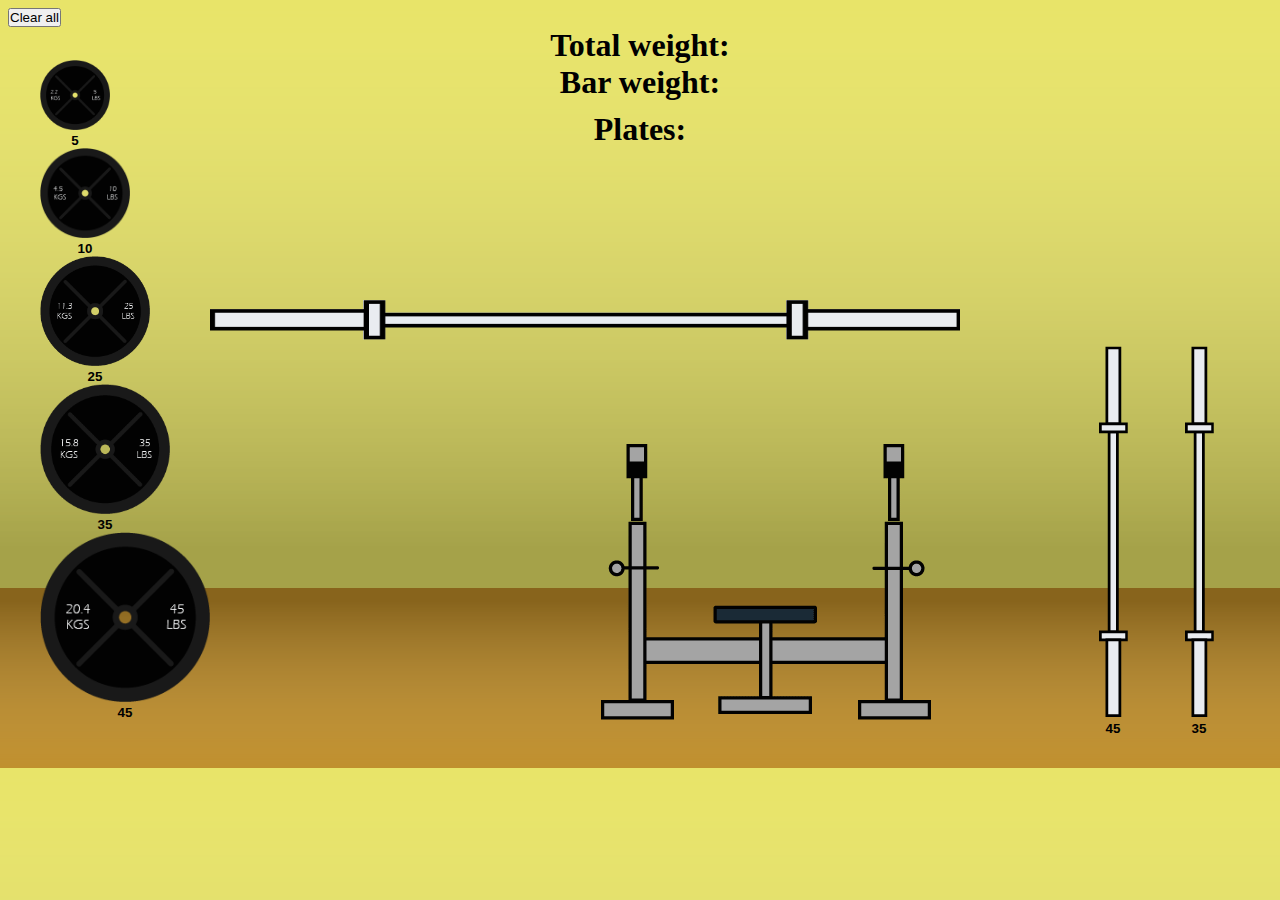
==== index.html @ acc4b399 "small style improvements" ====
<!DOCTYPE html>
<html lang="en">
<head>
    <meta charset="UTF-8">
    <meta name="viewport" content="width=device-width, initial-scale=1.0">
    <meta http-equiv="X-UA-Compatible" content="ie=edge">
    <link rel="stylesheet" href="./home/css/style.css">
    <title>Document</title>
  </head>
  <body>
      <button id="clear">Clear all</button>
    <div id="plates">
      <button id="5" class="plate" value="10"><img src="./images/5.png" style="height: 70px; width: 70px;"><h4>5</h4></button>
      <button id="10" class="plate" value="20"><img src="./images/10.png" style="height: 90px; width: 90px;"><h4>10</h4></button>
      <button id="25" class="plate" value="50"><img src="./images/25.png" style="height: 110px; width: 110px;"><h4>25</h4></button>
      <button id="35" class="plate" value="70"><img src="./images/35.png" style="height: 130px; width: 130px;"><h4>35</h4></button>
      <button id="45" class="plate" value="90"><img src="./images/45.png" style="height: 170px; width: 170px;"><h4>45</h4></button>
    </div>
    <img id="barbell" src="./images/barbell_0.png" style="height: 100px; width: 750px;">
    <!-- <img id="barbell" src="../images/barbell_.png" style="height: 100px; width: 800px;"> -->

    <div id="bars">
      <button id="Bs45" class="bar" value="45"><img src="./images/rack45.png"><h4>45</h4></button>
      <button id="B35" class="bar" value="35"><img src="./images/rack45.png"><h4>35</h4></button>
      
    </div>
    
    <h1 class="TW">Total weight: <span  class="TW" id="TW"></span></h1>
    <h1 class="BW">Bar weight: <span id="BW"></span></h1>
    <h1 class="Plates">Plates: <span id="Plates"></span></h1>



    <script
  src="https://code.jquery.com/jquery-3.4.1.js"
  integrity="sha256-WpOohJOqMqqyKL9FccASB9O0KwACQJpFTUBLTYOVvVU="
  crossorigin="anonymous"></script>
    <script src="./home/js/index.js"></script>
</body>
</html>
---- home/css/style.css ----
html{
    background-image: url("../../images/barbell-calculator.png");
    height: 100%;
    width: 100%;
    /* margin-left: 2%; */
    /* background-position: center;
    background-size: cover;
    margin: 0px;
    padding: 0px; */
}
.TW{
    text-align: center;
    margin: 0px;
    padding: 0px;
}
.BW{
    text-align: center;
    margin: 0px;
    padding: 0px;
}
#clear{
    align-content: center;
    margin: 0px;
    padding: 0px;
}
/* the text plates */
.Plates{
    text-align: center;
    margin: 0px;
    margin-top: 10px;
    padding: 0px;
}
/* the button plates */
.plate {
    background: none;
    border: none;
    text-align: center;
    display: block;
    margin:none; 
    padding: 0px;
}
/* the button plates container */
#plates{
    text-align: center;
    position: absolute;
    margin-top: 10px;
    left: 40px;
    top: 50px;
}
#plates h4{
    margin: 0px;
    padding: 0px;
}
#barbell {
    position: absolute;
    top: 30%;
    right: 25%
}
.bar {
    background: none;
    border: none;
    text-align: center;
}
.bar h4{
    margin: 0px;
    padding: 0px;
}
.newplate{
    display: inline-block;
    border: solid black 1px;
}
.newplate h4{
    margin: 2px;

}

#bars{
    position: absolute;
    right: 40px;
    top: 325px;
}
#bars button{
    display: inline-block;
    margin: 20px;
}
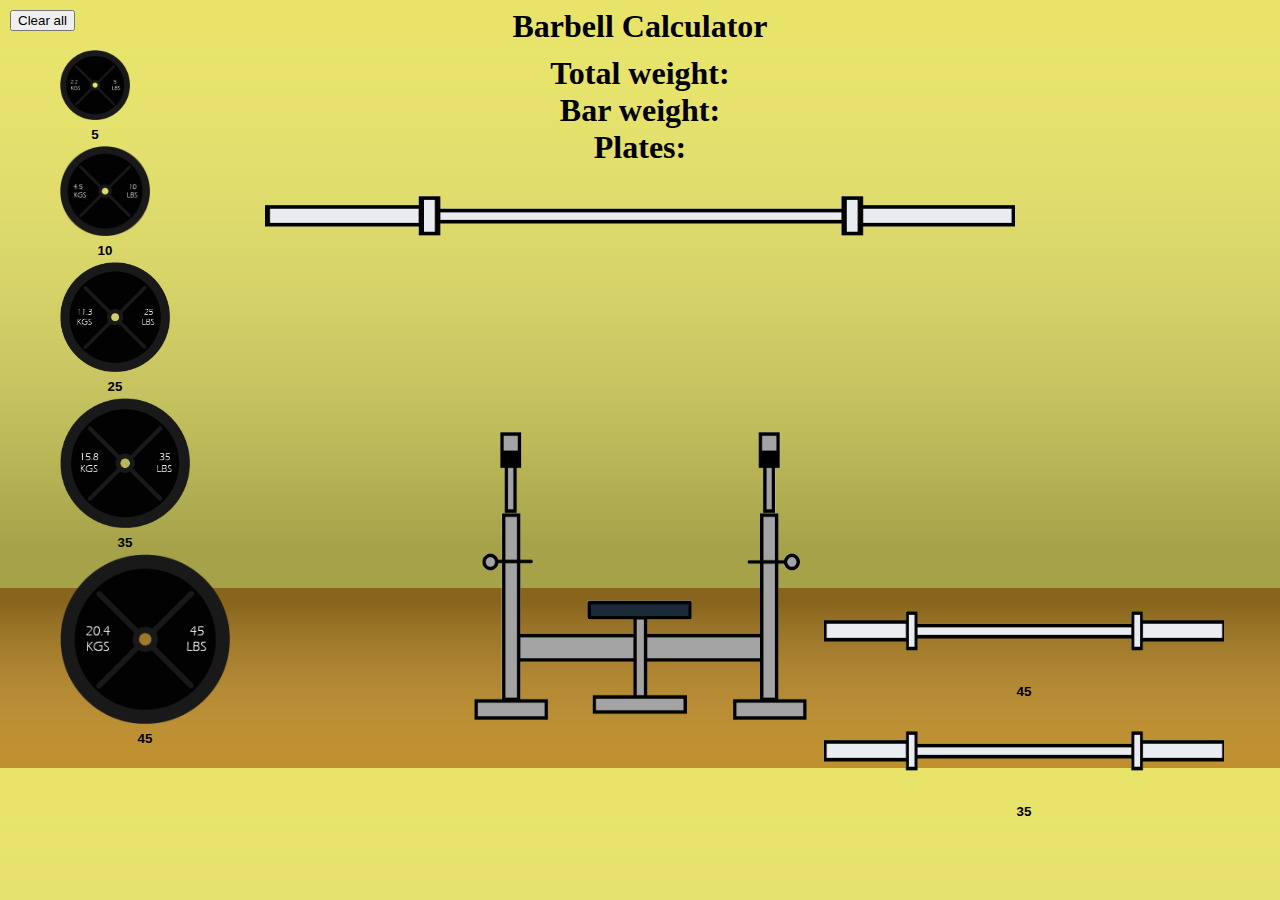
==== commit 7f0a8bf7: "cleaner HTML/CSS, easier to make responsive" ====
--- a/index.html
+++ b/index.html
@@ -8,29 +8,30 @@
     <title>Document</title>
   </head>
   <body>
+    <div id="info">
+      <h1 class="title">Barbell Calculator</h1>
+      <h1 class="TW">Total weight: <span  class="TW" id="TW"></span></h1>
+      <h1 class="BW">Bar weight: <span id="BW"></span></h1>
+      <h1 class="Platesinfo">Plates: <span id="Plates"></span></h1>
       <button id="clear">Clear all</button>
-    <div id="plates">
-      <button id="5" class="plate" value="10"><img src="./images/5.png" style="height: 70px; width: 70px;"><h4>5</h4></button>
-      <button id="10" class="plate" value="20"><img src="./images/10.png" style="height: 90px; width: 90px;"><h4>10</h4></button>
-      <button id="25" class="plate" value="50"><img src="./images/25.png" style="height: 110px; width: 110px;"><h4>25</h4></button>
-      <button id="35" class="plate" value="70"><img src="./images/35.png" style="height: 130px; width: 130px;"><h4>35</h4></button>
-      <button id="45" class="plate" value="90"><img src="./images/45.png" style="height: 170px; width: 170px;"><h4>45</h4></button>
     </div>
-    <img id="barbell" src="./images/barbell_0.png" style="height: 100px; width: 750px;">
-    <!-- <img id="barbell" src="../images/barbell_.png" style="height: 100px; width: 800px;"> -->
 
+    <div id="plateOptions">
+      <button id="5" class="plate option" value="10"><img id="five" src="./images/5.png"><h4>5</h4></button>
+      <button id="10" class="plate option" value="20"><img id="ten" src="./images/10.png"><h4>10</h4></button>
+      <button id="25" class="plate option" value="50"><img id="twentyfive" src="./images/25.png"><h4>25</h4></button>
+      <button id="35" class="plate option" value="70"><img id="thirtyfive" src="./images/35.png"><h4>35</h4></button>
+      <button id="45" class="plate option" value="90"><img id="fortyfive" src="./images/45.png"><h4>45</h4></button>
+    </div>
+
+    <img id="barbell" src="./images/barbell_0.png" >
+      
     <div id="bars">
-      <button id="Bs45" class="bar" value="45"><img src="./images/rack45.png"><h4>45</h4></button>
-      <button id="B35" class="bar" value="35"><img src="./images/rack45.png"><h4>35</h4></button>
-      
+      <button  class="bar" value="45"><img src="./images/barbell_0.png"><h4>45</h4></button>
+      <button  class="bar" value="35"><img src="./images/barbell_0.png"><h4>35</h4></button>
     </div>
-    
-    <h1 class="TW">Total weight: <span  class="TW" id="TW"></span></h1>
-    <h1 class="BW">Bar weight: <span id="BW"></span></h1>
-    <h1 class="Plates">Plates: <span id="Plates"></span></h1>
-
-
-
+    <img id="bench" src="images/bench.png">
+  
     <script
   src="https://code.jquery.com/jquery-3.4.1.js"
   integrity="sha256-WpOohJOqMqqyKL9FccASB9O0KwACQJpFTUBLTYOVvVU="
--- a/home/css/style.css
+++ b/home/css/style.css
@@ -7,6 +7,12 @@
     background-size: cover;
     margin: 0px;
     padding: 0px; */
+}
+.title{
+    text-align: center;
+    margin: 0px;
+    margin-bottom: 10px;
+    padding: 0px;
 }
 .TW{
     text-align: center;
@@ -18,20 +24,25 @@
     margin: 0px;
     padding: 0px;
 }
+.Platesinfo{
+    text-align: center;
+    margin: 0px;
+    padding: 0px; 
+}
 #clear{
-    align-content: center;
-    margin: 0px;
-    padding: 0px;
+    position: absolute;
+    top: 10px;
+    left: 10px;
 }
 /* the text plates */
-.Plates{
-    text-align: center;
-    margin: 0px;
-    margin-top: 10px;
-    padding: 0px;
+#plateOptions{
+    position: absolute;
+    top: 0px;
+    left: 60px;
+    margin-top: 50px
 }
 /* the button plates */
-.plate {
+.option {
     background: none;
     border: none;
     text-align: center;
@@ -39,28 +50,69 @@
     margin:none; 
     padding: 0px;
 }
-/* the button plates container */
-#plates{
-    text-align: center;
-    position: absolute;
-    margin-top: 10px;
-    left: 40px;
-    top: 50px;
+.option h4{
+    margin: 4px;
 }
-#plates h4{
-    margin: 0px;
-    padding: 0px;
+#five{
+    height: 70px;
+    width: 70px;
+    margin: none;
 }
+#ten{
+    height: 90px;
+    width: 90px;
+    margin: none;
+
+}
+#twentyfive{
+    height: 110px;
+    width: 110px;
+    margin: none;
+
+}
+#thirtyfive{
+    height: 130px;
+    width: 130px;
+    margin: none;
+
+}
+#fortyfive{
+    height: 170px;
+    width: 170px;
+    margin: none;
+
+}
+
+/* center barbell */
 #barbell {
-    position: absolute;
-    top: 30%;
-    right: 25%
+    display: block;
+    margin-left: auto;
+    margin-right: auto;
+    width: 50%;
+    height: 100px;
+    width: 750px;
 }
+/* the button */
 .bar {
     background: none;
     border: none;
-    text-align: center;
+    display: block;
 }
+#bars{
+   position: absolute;
+   right: 50px;
+   bottom: 80px; 
+}
+#bars img{
+    height: 100px;
+    width: 400px;
+    margin: 0px;
+}
+#bars h4{
+    margin: 0px;
+}
+
+
 .bar h4{
     margin: 0px;
     padding: 0px;
@@ -73,13 +125,64 @@
     margin: 2px;
 
 }
+#bench{
+    display: block;
+    margin-left: auto;
+    margin-right: auto;
+    width: 50%;
+    height: 300px;
+    width: 515px;
+    margin-top: 160px;
+}
 
-#bars{
-    position: absolute;
-    right: 40px;
-    top: 325px;
-}
-#bars button{
-    display: inline-block;
-    margin: 20px;
-}+
+
+
+/* @media only screen and (max-width: 400px) {
+    #barbell {
+        position: absolute;
+        top: 30%;
+        right: 10%;
+        height: 30px;
+        width: 100px;
+    }
+    #five{
+        height: 10px;
+        width: 10px;
+    }
+    #ten{
+        height: 30px;
+        width: 30px;
+    }
+    #twentyfive{
+        height: 50px;
+        width: 50px;
+    }
+    #thirtyfive{
+        height: 70px;
+        width: 70px;
+    }
+    #fortyfive{
+        height: 90px;
+        width: 90px;
+    }
+    #plates{
+        text-align: center;
+        position: absolute;
+        margin-top: 10px;
+        left: 40px;
+        bottom: 0px;
+    }
+    .plate {
+        background: none;
+        border: none;
+        text-align: center;
+        display: block;
+        margin:none; 
+        padding: 0px;
+
+    }
+    .bar{
+        transform: rotate(90deg);
+    }
+  } */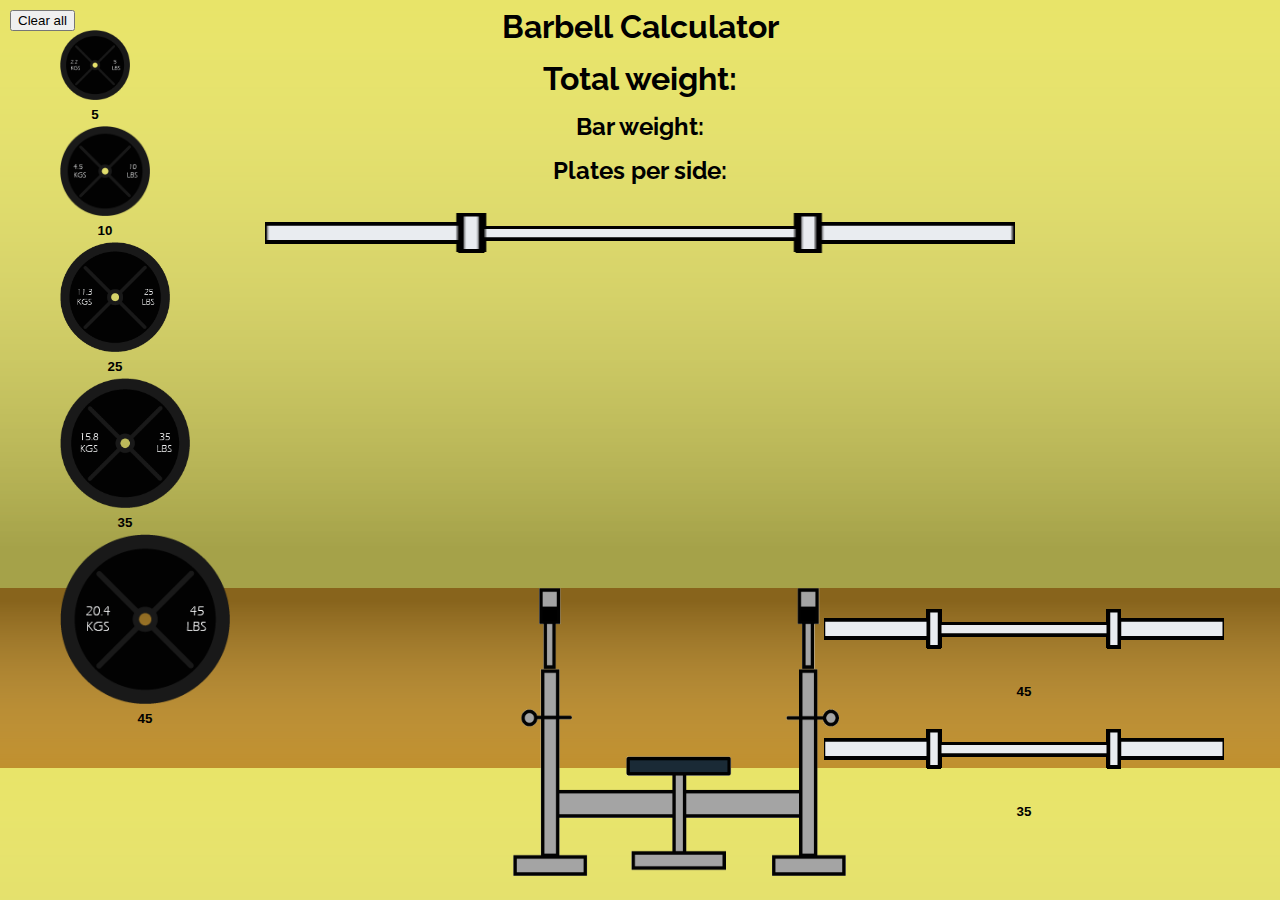
==== commit 3a4eb19d: "more efficient pic placement" ====
--- a/index.html
+++ b/index.html
@@ -5,14 +5,18 @@
     <meta name="viewport" content="width=device-width, initial-scale=1.0">
     <meta http-equiv="X-UA-Compatible" content="ie=edge">
     <link rel="stylesheet" href="./home/css/style.css">
+    <link href="https://fonts.googleapis.com/css?family=Raleway&display=swap" rel="stylesheet">
     <title>Document</title>
   </head>
   <body>
     <div id="info">
       <h1 class="title">Barbell Calculator</h1>
       <h1 class="TW">Total weight: <span  class="TW" id="TW"></span></h1>
-      <h1 class="BW">Bar weight: <span id="BW"></span></h1>
-      <h1 class="Platesinfo">Plates: <span id="Plates"></span></h1>
+      <h2 class="BW">Bar weight: <span id="BW"></span></h2>
+      <h2 class="Platesinfo">Plates per side:</h2> 
+      <div>
+        <span id="Plates"></span>
+      </div>
       <button id="clear">Clear all</button>
     </div>
 
--- a/home/css/style.css
+++ b/home/css/style.css
@@ -7,6 +7,7 @@
     background-size: cover;
     margin: 0px;
     padding: 0px; */
+    font-family: 'Raleway', sans-serif;
 }
 .title{
     text-align: center;
@@ -18,11 +19,14 @@
     text-align: center;
     margin: 0px;
     padding: 0px;
+    margin: 15px 0px;
 }
 .BW{
     text-align: center;
     margin: 0px;
     padding: 0px;
+    margin: 15px 0px;
+
 }
 .Platesinfo{
     text-align: center;
@@ -39,7 +43,7 @@
     position: absolute;
     top: 0px;
     left: 60px;
-    margin-top: 50px
+    margin-top: 30px
 }
 /* the button plates */
 .option {
@@ -68,13 +72,11 @@
     height: 110px;
     width: 110px;
     margin: none;
-
 }
 #thirtyfive{
     height: 130px;
     width: 130px;
     margin: none;
-
 }
 #fortyfive{
     height: 170px;
@@ -117,24 +119,31 @@
     margin: 0px;
     padding: 0px;
 }
+
+#bench{
+    position: absolute;
+    display: block;
+    left: 33%;
+    bottom: 2%;
+    width: 50%;
+    height: 300px;
+    width: 515px;
+}
 .newplate{
     display: inline-block;
     border: solid black 1px;
+}
+#Plates{
+    display: block;
+    margin-left: auto;
+    margin-right: auto;
+    width: 50%;
+    text-align: center;
 }
 .newplate h4{
     margin: 2px;
 
 }
-#bench{
-    display: block;
-    margin-left: auto;
-    margin-right: auto;
-    width: 50%;
-    height: 300px;
-    width: 515px;
-    margin-top: 160px;
-}
-
 
 
 
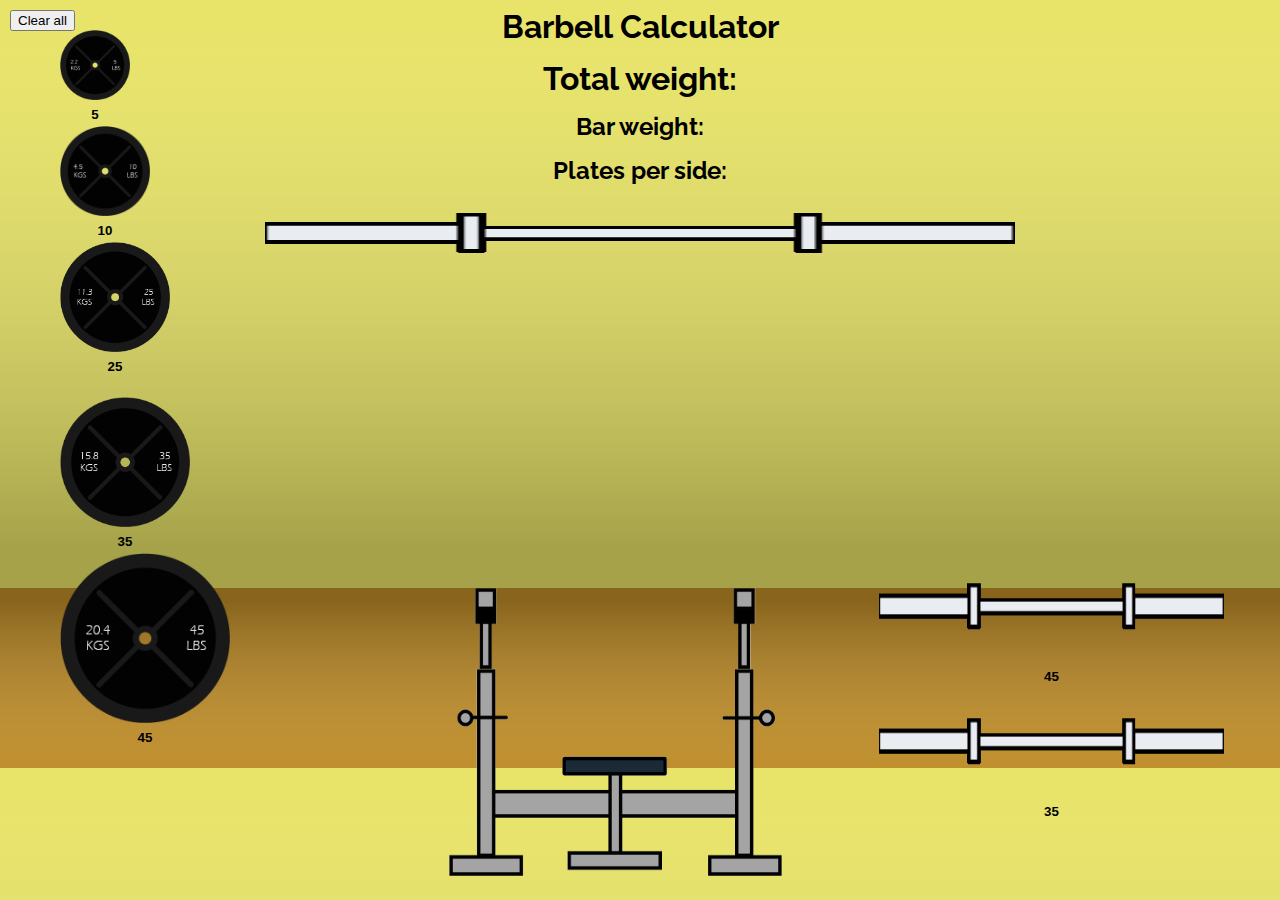
==== commit 657e0084: "mobile part 2" ====
--- a/index.html
+++ b/index.html
@@ -19,21 +19,23 @@
       </div>
       <button id="clear">Clear all</button>
     </div>
+    <img id="barbell" src="./images/barbell_0.png" >
+    
+    <div id="stuff">
+      <div id="bars">
+        <button  class="bar" value="45"><img src="./images/barbell_0.png"><h4>45</h4></button>
+        <button  class="bar" value="35"><img src="./images/barbell_0.png"><h4>35</h4></button>
+      </div>
 
-    <div id="plateOptions">
-      <button id="5" class="plate option" value="10"><img id="five" src="./images/5.png"><h4>5</h4></button>
-      <button id="10" class="plate option" value="20"><img id="ten" src="./images/10.png"><h4>10</h4></button>
-      <button id="25" class="plate option" value="50"><img id="twentyfive" src="./images/25.png"><h4>25</h4></button>
-      <button id="35" class="plate option" value="70"><img id="thirtyfive" src="./images/35.png"><h4>35</h4></button>
-      <button id="45" class="plate option" value="90"><img id="fortyfive" src="./images/45.png"><h4>45</h4></button>
+      <div id="plateOptions">
+        <button id="5 five" class="plate option" value="10"><img  id="p5" src="./images/5.png"><h4>5</h4></button>
+        <button id="10 ten" class="plate option" value="20"><img  id="p10" src="./images/10.png"><h4>10</h4></button>
+        <button id="25 twentyfive" class="plate option" value="50"><img id="p25"  src="./images/25.png"><h4>25</h4></button><br />
+        <button id="35 thirtyfive" class="plate option" value="70"><img  id="p35" src="./images/35.png"><h4>35</h4></button>
+        <button id="45 fortyfive" class="plate option" value="90"><img  id="p45" src="./images/45.png"><h4>45</h4></button>
+      </div>
     </div>
-
-    <img id="barbell" src="./images/barbell_0.png" >
       
-    <div id="bars">
-      <button  class="bar" value="45"><img src="./images/barbell_0.png"><h4>45</h4></button>
-      <button  class="bar" value="35"><img src="./images/barbell_0.png"><h4>35</h4></button>
-    </div>
     <img id="bench" src="images/bench.png">
   
     <script
--- a/home/css/style.css
+++ b/home/css/style.css
@@ -8,6 +8,7 @@
     margin: 0px;
     padding: 0px; */
     font-family: 'Raleway', sans-serif;
+    text-align: center;
 }
 .title{
     text-align: center;
@@ -57,28 +58,28 @@
 .option h4{
     margin: 4px;
 }
-#five{
+#p5{
     height: 70px;
     width: 70px;
     margin: none;
 }
-#ten{
+#p10{
     height: 90px;
     width: 90px;
     margin: none;
 
 }
-#twentyfive{
+#p25{
     height: 110px;
     width: 110px;
     margin: none;
 }
-#thirtyfive{
+#p35{
     height: 130px;
     width: 130px;
     margin: none;
 }
-#fortyfive{
+#p45{
     height: 170px;
     width: 170px;
     margin: none;
@@ -145,53 +146,149 @@
 
 }
 
-
-
-/* @media only screen and (max-width: 400px) {
+@media only screen and (max-width: 1280px){
+    #bars img{
+        height: 115px;
+        width: 345px;
+        margin: 0px;
+    }
+    #bench{
+        position: absolute;
+        display: block;
+        left: 28%;
+        bottom: 2%;
+        width: 50%;
+        height: 300px;
+        width: 515px;
+    }
+}
+@media only screen and (max-width: 1000px){
+    #bench{
+        display: none;
+    }
+}
+
+@media only screen and (max-width: 400px) {
+    body{
+        height: 100%;
+    }
+    #stuff{
+        position: absolute;
+        bottom: 10px;
+        margin-left: 10%;
+        
+    }
+    .title{
+        text-align: center;
+        margin: 0px;
+        margin-bottom: 10px;
+        padding: 0px;
+        font-size: 16px;
+    }
+    .TW{
+        text-align: center;
+        margin: 0px;
+        padding: 0px;
+        margin: 10px 0px;
+        font-size: 20px;
+    }
+    .BW{
+        text-align: center;
+        margin: 0px;
+        padding: 0px;
+        margin: 10px 0px;
+        font-size: 16px;
+
+    }
+    .Platesinfo{
+        text-align: center;
+        margin: 0px;
+        padding: 0px; 
+        font-size: 16px;
+
+    }
+    #info{
+        text-align: center;
+    }
+    #clear{
+        position: absolute;
+        top: 10px;
+        left: 10px;
+    }
+    #Plates .newplate{
+        margin-left: 5px;
+    }
+    #bench{
+        display: none;
+    }
+    #bars{
+        text-align: center;
+    }
+    #bars img{
+        height: 55px;
+        width: 175px;
+        margin: 0px;
+    }
     #barbell {
-        position: absolute;
-        top: 30%;
-        right: 10%;
-        height: 30px;
-        width: 100px;
-    }
-    #five{
-        height: 10px;
-        width: 10px;
-    }
-    #ten{
-        height: 30px;
-        width: 30px;
-    }
-    #twentyfive{
+        display: block;
+        
+        height: 75px;
+        width: 325px;
+    }
+    #plateOptions{
+        position: static;
+        text-align: center;
+        
+        margin-top: 0px;
+        margin-bottom: 0px; 
+    }
+    h4{
+        font-size: 12px;
+    }
+    #plateOptions h4, img{
+        margin: 0px;
+    }
+    .option{
+        display: inline-block;
+        margin: 0px;
+    }
+
+    #p5{
         height: 50px;
         width: 50px;
-    }
-    #thirtyfive{
-        height: 70px;
-        width: 70px;
-    }
-    #fortyfive{
-        height: 90px;
-        width: 90px;
-    }
-    #plates{
-        text-align: center;
-        position: absolute;
-        margin-top: 10px;
-        left: 40px;
-        bottom: 0px;
-    }
-    .plate {
-        background: none;
-        border: none;
-        text-align: center;
-        display: block;
-        margin:none; 
-        padding: 0px;
-
-    }
-    .bar{
-        transform: rotate(90deg);
-    }
-  } */+        margin-right: 25px;
+    }
+    #p10{
+        height: 65px;
+        width: 65px;
+        margin: 0px;    
+    }
+    #p25{
+        height: 75px;
+        width: 75px;
+        margin-left: 25px;
+    }
+    #p35{
+        height: 80px;
+        width: 80px;
+        margin-right: 5px;
+    }
+    #p45{
+        height: 95px;
+        width: 95px;
+        margin-left: 5px;
+    }
+
+    #bars{
+        position: static;
+        margin-left: 8%;
+     } 
+     #bars img{
+         height: 50px;
+         width: 275px;
+         margin: 0px;
+     } 
+     #bars h4{
+         margin: 0px;
+     } 
+}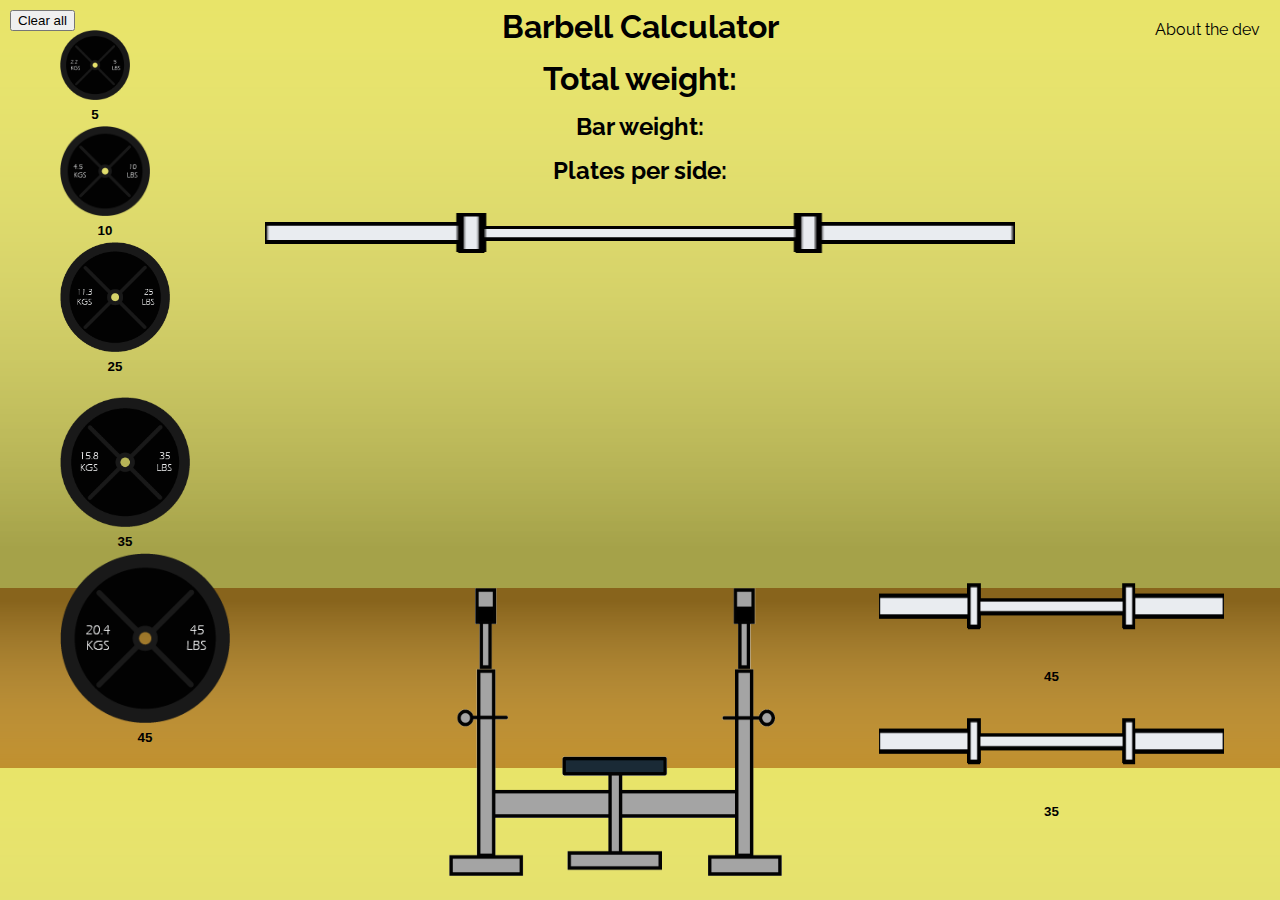
==== commit c34446b4: "more mobile styling, start about page" ====
--- a/index.html
+++ b/index.html
@@ -37,7 +37,7 @@
     </div>
       
     <img id="bench" src="images/bench.png">
-  
+    <a href="about.html">About the dev</a>
     <script
   src="https://code.jquery.com/jquery-3.4.1.js"
   integrity="sha256-WpOohJOqMqqyKL9FccASB9O0KwACQJpFTUBLTYOVvVU="
--- a/home/css/style.css
+++ b/home/css/style.css
@@ -8,7 +8,7 @@
     margin: 0px;
     padding: 0px; */
     font-family: 'Raleway', sans-serif;
-    text-align: center;
+    overflow: hidden;
 }
 .title{
     text-align: center;
@@ -143,7 +143,13 @@
 }
 .newplate h4{
     margin: 2px;
-
+}
+a{
+    text-decoration: none;
+    color: black;
+    position: absolute;
+    top: 20px;
+    right: 20px;
 }
 
 @media only screen and (max-width: 1280px){
@@ -215,73 +221,38 @@
         top: 10px;
         left: 10px;
     }
+    /* end header styles */
+    /* start dynamic div styles */
+    #Plates{
+        width: 100%;
+    }
     #Plates .newplate{
+        margin-top: 10px;
         margin-left: 5px;
-    }
+        height: 20px;
+        border: none;
+    }
+    #Plates .newplate h4{
+        font-size: 16px;
+    }
+    /* end dynamic div styles */
     #bench{
         display: none;
     }
-    #bars{
-        text-align: center;
-    }
-    #bars img{
-        height: 55px;
-        width: 175px;
-        margin: 0px;
-    }
+    
+    /* barbell style */
     #barbell {
+        position: absolute;
+        top: 200px;
+        left: 8%;
         display: block;
-        
         height: 75px;
         width: 325px;
     }
-    #plateOptions{
-        position: static;
-        text-align: center;
-        
-        margin-top: 0px;
-        margin-bottom: 0px; 
-    }
-    h4{
-        font-size: 12px;
-    }
-    #plateOptions h4, img{
-        margin: 0px;
-    }
-    .option{
-        display: inline-block;
-        margin: 0px;
-    }
-
-    #p5{
-        height: 50px;
-        width: 50px;
-        margin-right: 25px;
-    }
-    #p10{
-        height: 65px;
-        width: 65px;
-        margin: 0px;    
-    }
-    #p25{
-        height: 75px;
-        width: 75px;
-        margin-left: 25px;
-    }
-    #p35{
-        height: 80px;
-        width: 80px;
-        margin-right: 5px;
-    }
-    #p45{
-        height: 95px;
-        width: 95px;
-        margin-left: 5px;
-    }
-
+
+    /* the bar options */
     #bars{
         position: static;
-        margin-left: 8%;
      } 
      #bars img{
          height: 50px;
@@ -291,4 +262,53 @@
      #bars h4{
          margin: 0px;
      } 
+
+     /* start Plate styling */
+    #plateOptions{
+        position: static;
+        text-align: center;
+        
+        margin-top: 0px;
+        margin-bottom: 0px; 
+    }
+    h4{
+        font-size: 12px;
+    }
+    #plateOptions h4, img{
+        margin: 0px;
+    }
+    .option{
+        display: inline-block;
+        margin: 0px;
+    }
+
+    #p5{
+        height: 50px;
+        width: 50px;
+        margin-right: 25px;
+    }
+    #p10{
+        height: 65px;
+        width: 65px;
+        margin: 0px;    
+    }
+    #p25{
+        height: 75px;
+        width: 75px;
+        margin-left: 25px;
+    }
+    #p35{
+        height: 80px;
+        width: 80px;
+        margin-right: 5px;
+    }
+    #p45{
+        height: 95px;
+        width: 95px;
+        margin-left: 5px;
+    }
+    /* end plate styling */
+    a{
+        font-size: 12px;
+    }
 }